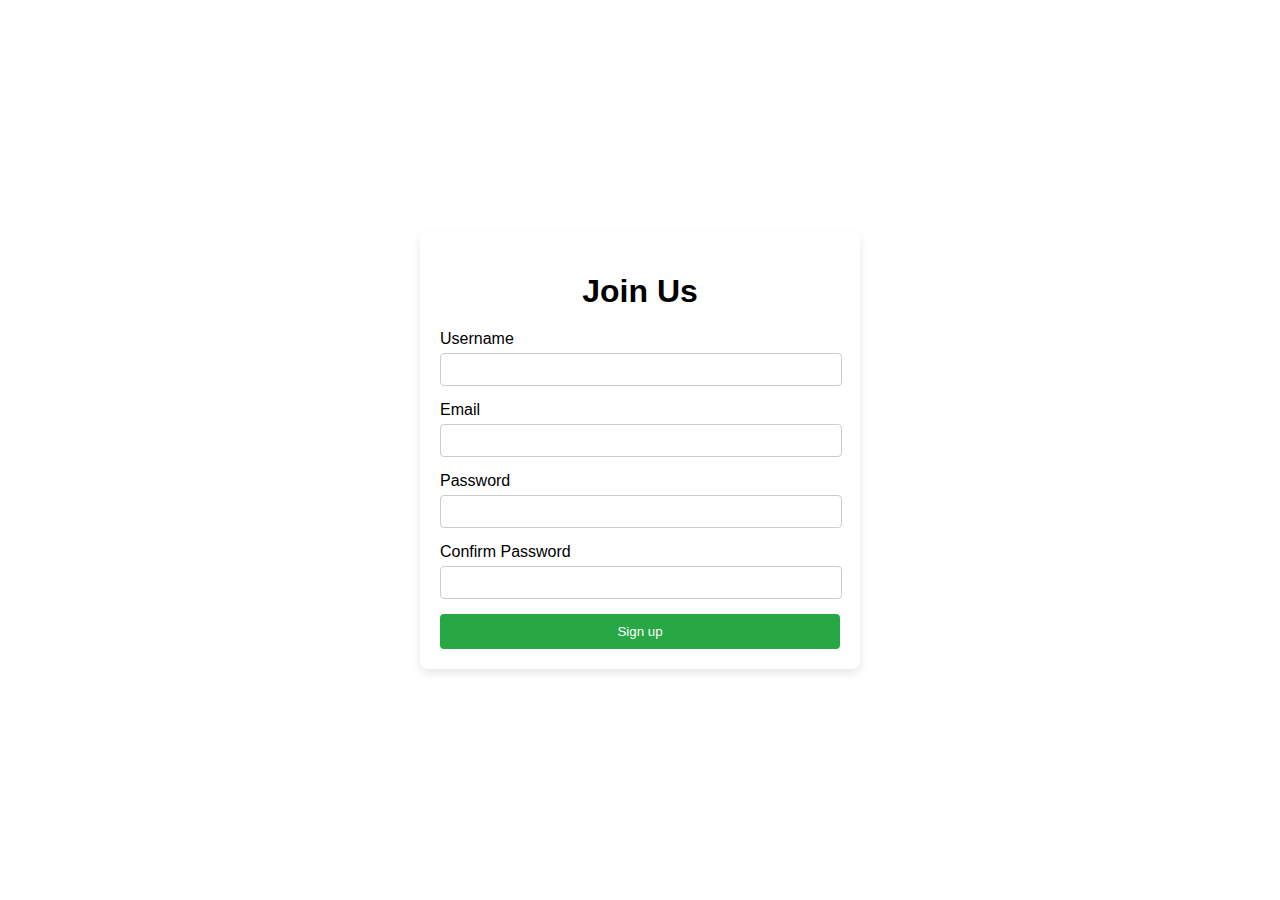
==== index.html @ 0e46e181 "Add files via upload" ====
<!DOCTYPE html>
<html lang="en">
<head>
    <meta charset="UTF-8">
    <meta name="viewport" content="width=device-width, initial-scale=1.0">
    <title>Signup Page</title>
    <style>
        body {
            font-family: Arial, sans-serif;
            background-image: url('game-background.jpg'); /* Replace with your game background image */
            background-size: cover;
            background-position: center;
            display: flex;
            justify-content: center;
            align-items: center;
            height: 100vh;
            margin: 0;
        }

        .container {
            background-color: rgba(255, 255, 255, 0.8); /* Semi-transparent background */
            padding: 20px;
            box-shadow: 0 4px 8px rgba(0, 0, 0, 0.1);
            border-radius: 8px;
            max-width: 400px;
            width: 100%;
            text-align: center;
        }

        h1 {
            margin-bottom: 20px;
        }

        form {
            display: flex;
            flex-direction: column;
        }

        label {
            margin-bottom: 5px;
            text-align: left;
        }

        input {
            margin-bottom: 15px;
            padding: 8px;
            border: 1px solid #ccc;
            border-radius: 4px;
            width: calc(100% - 16px);
        }

        button {
            padding: 10px;
            border: none;
            background-color: #28a745;
            color: white;
            border-radius: 4px;
            cursor: pointer;
        }

        button:hover {
            background-color: #218838;
        }
    </style>
</head>
<body>
    <div class="container">
        <h1>Join Us</h1>
        <form id="signup-form">
            <label for="username">Username</label>
            <input type="text" id="username" name="username" required>
            
            <label for="email">Email</label>
            <input type="email" id="email" name="email" required>
            
            <label for="password">Password</label>
            <input type="password" id="password" name="password" required>
            
            <label for="confirm-password">Confirm Password</label>
            <input type="password" id="confirm-password" name="confirm-password" required>
            
            <button type="submit">Sign up</button>
        </form>
    </div>
    <script>
        document.getElementById('signup-form').addEventListener('submit', function(event) {
            event.preventDefault();
            
            const username = document.getElementById('username').value;
            const email = document.getElementById('email').value;
            const password = document.getElementById('password').value;
            const confirmPassword = document.getElementById('confirm-password').value;
            
            if (password !== confirmPassword) {
                alert('Passwords do not match!');
                return;
            }
            
            // Example of sending data to the server
            console.log('Username:', username);
            console.log('Email:', email);
            console.log('Password:', password);
            
            alert('Signup successful!');
        });
    </script>
</body>
</html>
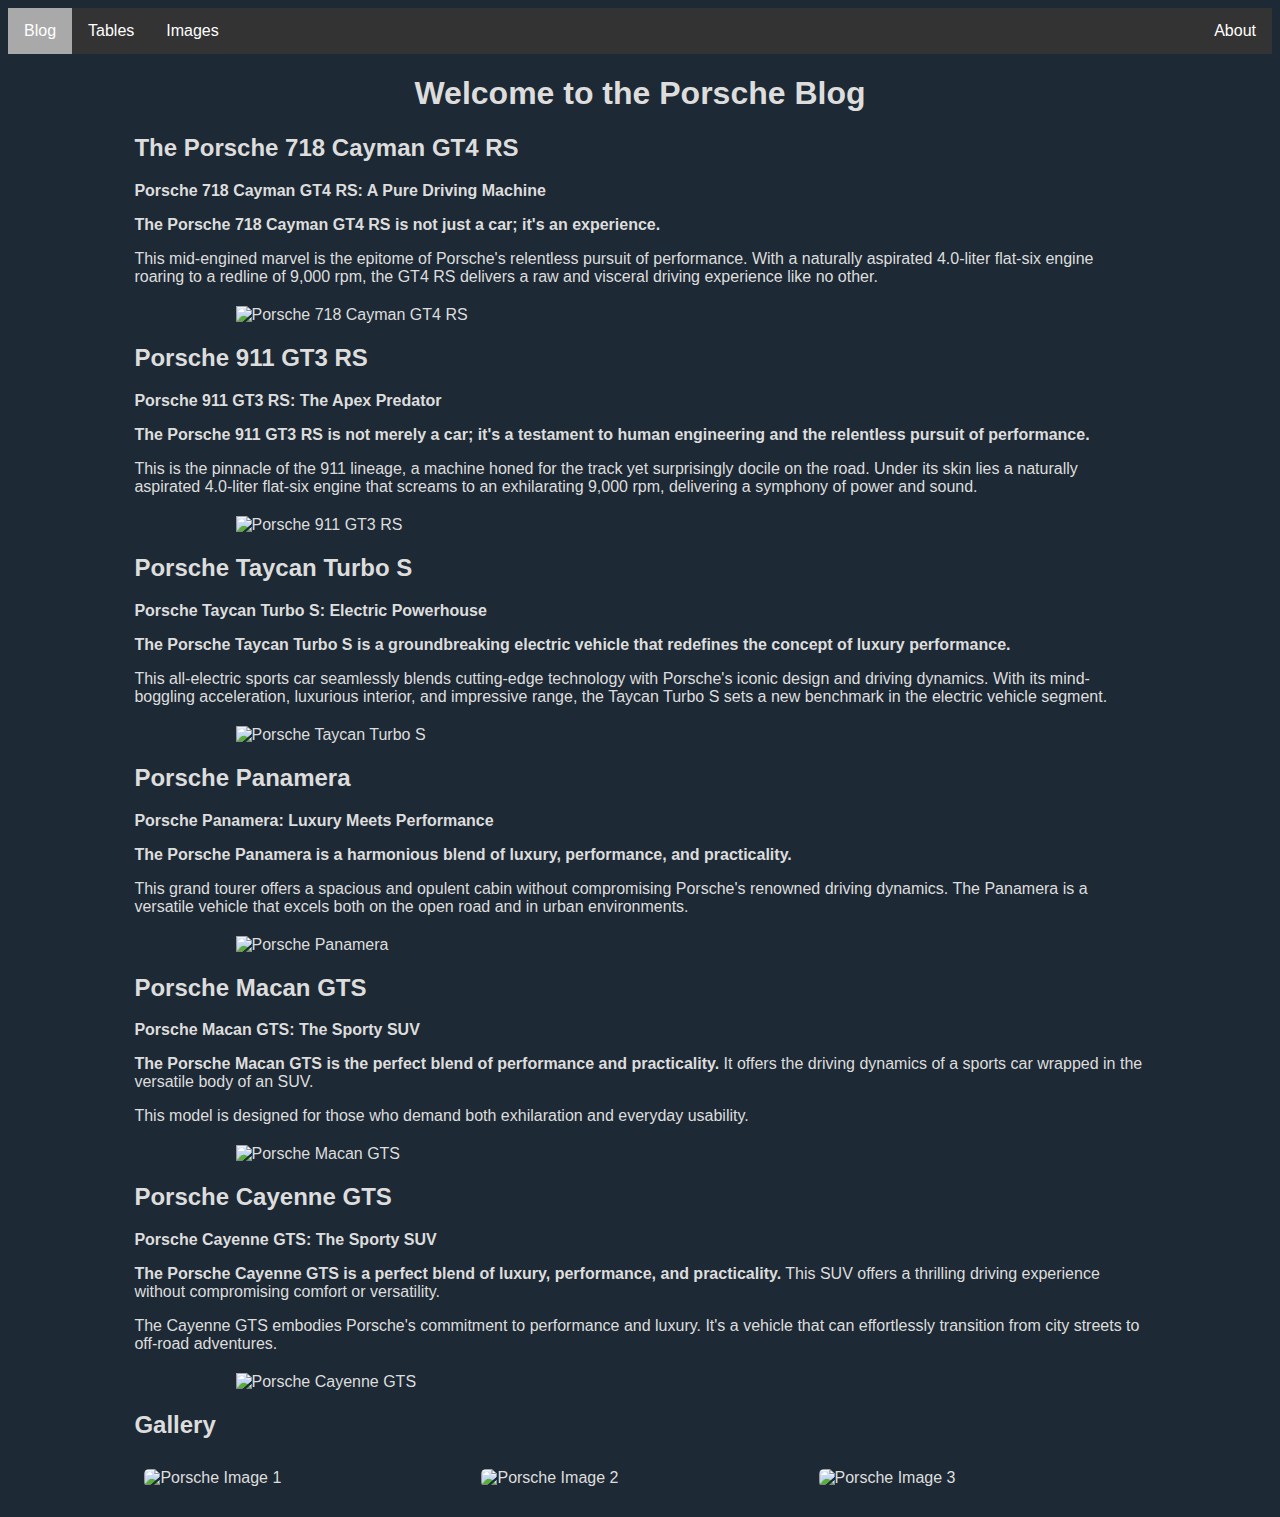
==== commit 3efd9997: "Add files via upload" ====
--- a/index.html
+++ b/index.html
@@ -1,108 +1,147 @@
 <!DOCTYPE html>
 <html lang="en">
 <head>
-    <meta charset="UTF-8">
     <meta name="viewport" content="width=device-width, initial-scale=1.0">
-    <title>Signup Page</title>
+    <title>Porsche Blog</title>
     <style>
         body {
+            background-color: #1d2a35 !important;
+            color: #ddd !important;
             font-family: Arial, sans-serif;
-            background-image: url('game-background.jpg'); /* Replace with your game background image */
-            background-size: cover;
-            background-position: center;
-            display: flex;
-            justify-content: center;
-            align-items: center;
-            height: 100vh;
+        }
+        ul {
+            list-style-type: none;
             margin: 0;
+            padding: 0;
+            overflow: hidden;
+            background-color: #333;
         }
-
-        .container {
-            background-color: rgba(255, 255, 255, 0.8); /* Semi-transparent background */
-            padding: 20px;
-            box-shadow: 0 4px 8px rgba(0, 0, 0, 0.1);
-            border-radius: 8px;
-            max-width: 400px;
-            width: 100%;
+        li {
+            float: left;
+        }
+        li a {
+            display: block;
+            color: white;
+            text-align: center;
+            padding: 14px 16px;
+            text-decoration: none;
+        }
+        .active {
+            background-color: darkgrey;
+        }
+        h1 {
             text-align: center;
         }
-
-        h1 {
-            margin-bottom: 20px;
+        .content {
+            width: 80%;
+            margin: 20px auto;
         }
-
-        form {
+        .gallery {
             display: flex;
-            flex-direction: column;
+            flex-wrap: wrap;
+            justify-content: space-around;
+            margin-top: 20px;
         }
-
-        label {
-            margin-bottom: 5px;
+        .gallery img {
+            margin: 10px;
+            width: calc(33.333% - 20px);
+            box-sizing: border-box;
+            border-radius: 5px;
+        }
+        @media (max-width: 800px) {
+            .gallery img {
+                width: calc(50% - 20px);
+            }
+        }
+        @media (max-width: 500px) {
+            .gallery img {
+                width: calc(100% - 20px);
+            }
+        }
+        table {
+            width: 80%;
+            margin: 20px auto;
+            border-collapse: collapse;
+        }
+        th, td {
+            padding: 12px;
             text-align: left;
+            border-bottom: 1px solid #ddd;
         }
-
-        input {
-            margin-bottom: 15px;
-            padding: 8px;
-            border: 1px solid #ccc;
-            border-radius: 4px;
-            width: calc(100% - 16px);
+        th {
+            background-color: #333;
+            color: white;
         }
-
-        button {
-            padding: 10px;
-            border: none;
-            background-color: #28a745;
-            color: white;
-            border-radius: 4px;
-            cursor: pointer;
-        }
-
-        button:hover {
-            background-color: #218838;
+        tr:hover {background-color: #575757;}
+        tr:nth-child(even) {background-color: #2c3e50;}
+        .centered-image {
+            display: block;
+            margin: 20px auto;
+            width: 80%;
+            max-width: 100%;
+            height: auto;
         }
     </style>
 </head>
 <body>
-    <div class="container">
-        <h1>Join Us</h1>
-        <form id="signup-form">
-            <label for="username">Username</label>
-            <input type="text" id="username" name="username" required>
-            
-            <label for="email">Email</label>
-            <input type="email" id="email" name="email" required>
-            
-            <label for="password">Password</label>
-            <input type="password" id="password" name="password" required>
-            
-            <label for="confirm-password">Confirm Password</label>
-            <input type="password" id="confirm-password" name="confirm-password" required>
-            
-            <button type="submit">Sign up</button>
-        </form>
+    <ul>
+        <li><a class="active" href="index.html">Blog</a></li>
+        <li><a href="tables.html">Tables</a></li>
+        <li><a href="img.html">Images</a></li>
+        <li style="float: right;"><a>About</a></li>
+    </ul>
+    <h1>Welcome to the Porsche Blog</h1>
+    <div class="content">
+        <section>
+            <h2>The Porsche 718 Cayman GT4 RS</h2>
+            <p><b>Porsche 718 Cayman GT4 RS: A Pure Driving Machine</b><p>
+			<p><b>The Porsche 718 Cayman GT4 RS is not just a car; it's an experience.</b></p>
+			<p>This mid-engined marvel is the epitome of Porsche's relentless pursuit of performance. With a naturally aspirated 4.0-liter flat-six engine roaring to a redline of 9,000 rpm, the GT4 RS delivers a raw and visceral driving experience like no other.</p>
+            <img src="https://shorturl.at/XUVkQ" alt="Porsche 718 Cayman GT4 RS" class="centered-image">
+        </section>
+        <section>
+            <h2>Porsche 911 GT3 RS</h2>
+            <p><b>Porsche 911 GT3 RS: The Apex Predator</b>
+			<p><b>The Porsche 911 GT3 RS is not merely a car; it's a testament to human engineering and the relentless pursuit of performance.</b></p>
+			<p>This is the pinnacle of the 911 lineage, a machine honed for the track yet surprisingly docile on the road. Under its skin lies a naturally aspirated 4.0-liter flat-six engine that screams to an exhilarating 9,000 rpm, delivering a symphony of power and sound.</p>
+            <img src="https://shorturl.at/sQfiI" alt="Porsche 911 GT3 RS" class="centered-image">
+        </section>
+        <section>
+            <h2>Porsche Taycan Turbo S</h2>
+            <p><b>Porsche Taycan Turbo S: Electric Powerhouse</b></p>
+			<p><b>The Porsche Taycan Turbo S is a groundbreaking electric vehicle that redefines the concept of luxury performance.</b></p>
+			<p>This all-electric sports car seamlessly blends cutting-edge technology with Porsche's iconic design and driving dynamics. With its mind-boggling acceleration, luxurious interior, and impressive range, the Taycan Turbo S sets a new benchmark in the electric vehicle segment.</p>
+            <img src="https://t.ly/Pqm1i" alt="Porsche Taycan Turbo S" class="centered-image">
+        </section>
+        <section>
+            <h2>Porsche Panamera</h2>
+            <p><b>Porsche Panamera: Luxury Meets Performance</b></p>
+			<p><b>The Porsche Panamera is a harmonious blend of luxury, performance, and practicality.</b></p>
+			<p>This grand tourer offers a spacious and opulent cabin without compromising Porsche's renowned driving dynamics. The Panamera is a versatile vehicle that excels both on the open road and in urban environments.</p>
+            <img src="https://t.ly/tOmFP" alt="Porsche Panamera" class="centered-image">
+        </section>
+        <section>
+            <h2>Porsche Macan GTS</h2>
+            <p><b>Porsche Macan GTS: The Sporty SUV</b></p>
+			<p><b>The Porsche Macan GTS is the perfect blend of performance and practicality.</b> It offers the driving dynamics of a sports car wrapped in the versatile body of an SUV.</p>
+			<p>This model is designed for those who demand both exhilaration and everyday usability.</p>
+            <img src="https://t.ly/zu-RQ" alt="Porsche Macan GTS" class="centered-image">
+        </section>
+        <section>
+            <h2>Porsche Cayenne GTS</h2>
+            <p><b>Porsche Cayenne GTS: The Sporty SUV</b></p>
+			<p><b>The Porsche Cayenne GTS is a perfect blend of luxury, performance, and practicality.</b> This SUV offers a thrilling driving experience without compromising comfort or versatility.</p>
+			<p>The Cayenne GTS embodies Porsche's commitment to performance and luxury. It's a vehicle that can effortlessly transition from city streets to off-road adventures.</p>
+            <img src="https://t.ly/IULFO" alt="Porsche Cayenne GTS" class="centered-image">
+        </section>
+        <section>
+            <h2>Gallery</h2>
+            <div class="gallery">
+                <img src="https://car-images.bauersecure.com/wp-images/153951/1056x594/gt3rs_020.jpg" alt="Porsche Image 1">
+                <img src="https://t.ly/g64Ug" alt="Porsche Image 2">
+                <img src="https://t.ly/UOaBU" alt="Porsche Image 3">
+            </div>
+        </section>
     </div>
-    <script>
-        document.getElementById('signup-form').addEventListener('submit', function(event) {
-            event.preventDefault();
-            
-            const username = document.getElementById('username').value;
-            const email = document.getElementById('email').value;
-            const password = document.getElementById('password').value;
-            const confirmPassword = document.getElementById('confirm-password').value;
-            
-            if (password !== confirmPassword) {
-                alert('Passwords do not match!');
-                return;
-            }
-            
-            // Example of sending data to the server
-            console.log('Username:', username);
-            console.log('Email:', email);
-            console.log('Password:', password);
-            
-            alert('Signup successful!');
-        });
-    </script>
 </body>
 </html>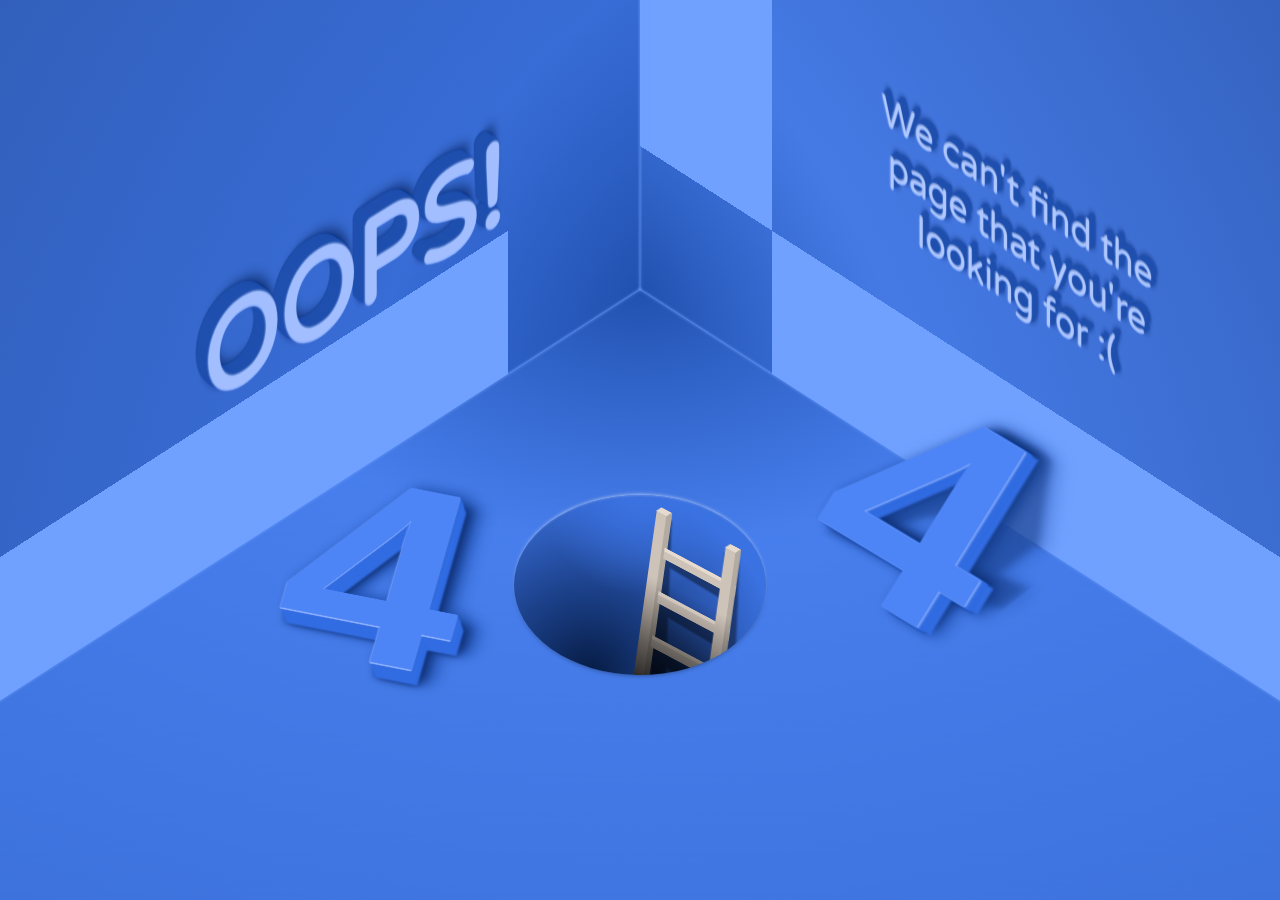
==== commit 6754a84c: "Add files via upload" ====
--- a/index.html
+++ b/index.html
@@ -1,147 +1,30 @@
-<!DOCTYPE html>
-<html lang="en">
-<head>
-    <meta name="viewport" content="width=device-width, initial-scale=1.0">
-    <title>Porsche Blog</title>
-    <style>
-        body {
-            background-color: #1d2a35 !important;
-            color: #ddd !important;
-            font-family: Arial, sans-serif;
-        }
-        ul {
-            list-style-type: none;
-            margin: 0;
-            padding: 0;
-            overflow: hidden;
-            background-color: #333;
-        }
-        li {
-            float: left;
-        }
-        li a {
-            display: block;
-            color: white;
-            text-align: center;
-            padding: 14px 16px;
-            text-decoration: none;
-        }
-        .active {
-            background-color: darkgrey;
-        }
-        h1 {
-            text-align: center;
-        }
-        .content {
-            width: 80%;
-            margin: 20px auto;
-        }
-        .gallery {
-            display: flex;
-            flex-wrap: wrap;
-            justify-content: space-around;
-            margin-top: 20px;
-        }
-        .gallery img {
-            margin: 10px;
-            width: calc(33.333% - 20px);
-            box-sizing: border-box;
-            border-radius: 5px;
-        }
-        @media (max-width: 800px) {
-            .gallery img {
-                width: calc(50% - 20px);
-            }
-        }
-        @media (max-width: 500px) {
-            .gallery img {
-                width: calc(100% - 20px);
-            }
-        }
-        table {
-            width: 80%;
-            margin: 20px auto;
-            border-collapse: collapse;
-        }
-        th, td {
-            padding: 12px;
-            text-align: left;
-            border-bottom: 1px solid #ddd;
-        }
-        th {
-            background-color: #333;
-            color: white;
-        }
-        tr:hover {background-color: #575757;}
-        tr:nth-child(even) {background-color: #2c3e50;}
-        .centered-image {
-            display: block;
-            margin: 20px auto;
-            width: 80%;
-            max-width: 100%;
-            height: auto;
-        }
-    </style>
-</head>
-<body>
-    <ul>
-        <li><a class="active" href="index.html">Blog</a></li>
-        <li><a href="tables.html">Tables</a></li>
-        <li><a href="img.html">Images</a></li>
-        <li style="float: right;"><a>About</a></li>
-    </ul>
-    <h1>Welcome to the Porsche Blog</h1>
-    <div class="content">
-        <section>
-            <h2>The Porsche 718 Cayman GT4 RS</h2>
-            <p><b>Porsche 718 Cayman GT4 RS: A Pure Driving Machine</b><p>
-			<p><b>The Porsche 718 Cayman GT4 RS is not just a car; it's an experience.</b></p>
-			<p>This mid-engined marvel is the epitome of Porsche's relentless pursuit of performance. With a naturally aspirated 4.0-liter flat-six engine roaring to a redline of 9,000 rpm, the GT4 RS delivers a raw and visceral driving experience like no other.</p>
-            <img src="https://shorturl.at/XUVkQ" alt="Porsche 718 Cayman GT4 RS" class="centered-image">
-        </section>
-        <section>
-            <h2>Porsche 911 GT3 RS</h2>
-            <p><b>Porsche 911 GT3 RS: The Apex Predator</b>
-			<p><b>The Porsche 911 GT3 RS is not merely a car; it's a testament to human engineering and the relentless pursuit of performance.</b></p>
-			<p>This is the pinnacle of the 911 lineage, a machine honed for the track yet surprisingly docile on the road. Under its skin lies a naturally aspirated 4.0-liter flat-six engine that screams to an exhilarating 9,000 rpm, delivering a symphony of power and sound.</p>
-            <img src="https://shorturl.at/sQfiI" alt="Porsche 911 GT3 RS" class="centered-image">
-        </section>
-        <section>
-            <h2>Porsche Taycan Turbo S</h2>
-            <p><b>Porsche Taycan Turbo S: Electric Powerhouse</b></p>
-			<p><b>The Porsche Taycan Turbo S is a groundbreaking electric vehicle that redefines the concept of luxury performance.</b></p>
-			<p>This all-electric sports car seamlessly blends cutting-edge technology with Porsche's iconic design and driving dynamics. With its mind-boggling acceleration, luxurious interior, and impressive range, the Taycan Turbo S sets a new benchmark in the electric vehicle segment.</p>
-            <img src="https://t.ly/Pqm1i" alt="Porsche Taycan Turbo S" class="centered-image">
-        </section>
-        <section>
-            <h2>Porsche Panamera</h2>
-            <p><b>Porsche Panamera: Luxury Meets Performance</b></p>
-			<p><b>The Porsche Panamera is a harmonious blend of luxury, performance, and practicality.</b></p>
-			<p>This grand tourer offers a spacious and opulent cabin without compromising Porsche's renowned driving dynamics. The Panamera is a versatile vehicle that excels both on the open road and in urban environments.</p>
-            <img src="https://t.ly/tOmFP" alt="Porsche Panamera" class="centered-image">
-        </section>
-        <section>
-            <h2>Porsche Macan GTS</h2>
-            <p><b>Porsche Macan GTS: The Sporty SUV</b></p>
-			<p><b>The Porsche Macan GTS is the perfect blend of performance and practicality.</b> It offers the driving dynamics of a sports car wrapped in the versatile body of an SUV.</p>
-			<p>This model is designed for those who demand both exhilaration and everyday usability.</p>
-            <img src="https://t.ly/zu-RQ" alt="Porsche Macan GTS" class="centered-image">
-        </section>
-        <section>
-            <h2>Porsche Cayenne GTS</h2>
-            <p><b>Porsche Cayenne GTS: The Sporty SUV</b></p>
-			<p><b>The Porsche Cayenne GTS is a perfect blend of luxury, performance, and practicality.</b> This SUV offers a thrilling driving experience without compromising comfort or versatility.</p>
-			<p>The Cayenne GTS embodies Porsche's commitment to performance and luxury. It's a vehicle that can effortlessly transition from city streets to off-road adventures.</p>
-            <img src="https://t.ly/IULFO" alt="Porsche Cayenne GTS" class="centered-image">
-        </section>
-        <section>
-            <h2>Gallery</h2>
-            <div class="gallery">
-                <img src="https://car-images.bauersecure.com/wp-images/153951/1056x594/gt3rs_020.jpg" alt="Porsche Image 1">
-                <img src="https://t.ly/g64Ug" alt="Porsche Image 2">
-                <img src="https://t.ly/UOaBU" alt="Porsche Image 3">
-            </div>
-        </section>
-    </div>
-</body>
+<!DOCTYPE html>
+<html lang="en">
+<head>
+    <meta charset="UTF-8">
+    <meta name="viewport" content="width=device-width, initial-scale=1.0">
+    <link rel="stylesheet" href="style.css">
+    <title>404!</title>
+</head>
+<body>
+    <div class="room">
+        <div class="cuboid">
+            <div class="side"></div>
+            <div class="side"></div>
+            <div class="side"></div>
+        </div>
+        <div class="oops">
+            <h2>OOPS!</h2>
+            <p>We can't find the page that you're looking for :(</p>
+        </div>
+        <div class="center-line">
+            <div class="hole">
+                <div class="ladder-shadow"></div>
+                <div class="ladder"></div>
+            </div>
+            <div class="four">4</div>
+            <div class="four">4</div>
+        </div>
+    </div>
+</body>
 </html>--- a/style.css
+++ b/style.css
@@ -0,0 +1,285 @@
+/* author: https://codepen.io/josetxu/pen/NWmjaja
+Josetxu */
+@import url('https://fonts.googleapis.com/css2?family=Varela+Round&display=swap');
+	
+:root {
+    --c0: #71a1ff;
+    --c1: #4d85f6;
+    --c2: #3b72e2;
+    --c3: #336de2;
+    --c4: #2151af;
+    --c5: #244483;
+    --c6: #103071;
+    --clr: 1; /* change color from 1 to 12 */
+	--hue: calc(30deg - (30deg * var(--clr))); 
+}
+
+body {
+	margin: 0;
+	padding: 0;
+	width: 100vw;
+	height: 100vh;
+	overflow: hidden;
+	display: flex;
+	align-items: center;
+	justify-content: center;
+    perspective: 1000vmin;
+    font-family: 'Varela Round', Arial, Helvetica, serif;
+	background: var(--c0);
+}
+
+body * {
+    transform-style: preserve-3d;
+}
+
+
+.cuboid {
+    --size: 250;
+    --height: var(--size);
+    --width: var(--size);
+    --depth: var(--size);
+    height: calc(var(--size) * 1vmin);
+    width: calc(var(--size) * 1vmin);
+    position: absolute;
+    transform: rotateX(50deg) rotate(45deg);
+    pointer-events: none;
+}
+
+.cuboid .side {
+	position: absolute;
+	top: 50%;
+	left: 50%;
+	height: 100%;
+	width: 100%;
+	border-radius: 2px;
+    box-shadow: 0vmin 0vmin 0.5vmin 0 var(--c0) inset, 0 0 5vmin 0 var(--c0);
+}
+
+.cuboid .side:nth-of-type(1) {
+	transform: translate3d(-50%, -50%, calc(var(--size) * -0.5vmin)) rotateY(180deg);
+	background: radial-gradient(circle at 100% 0%, var(--c4), #fff0 45vmin),radial-gradient(circle at 100% 0%, var(--c1), var(--c4));
+}
+ 
+.cuboid .side:nth-of-type(2) {
+	width: calc(var(--size) * 1vmin);
+	transform: translate(-50%, -50%) rotateY(-90deg) translate3d(0, 0, calc(var(--size) * 0.5vmin));
+	background: radial-gradient(circle at 0% 0%, var(--c4), #fff0 45vmin),radial-gradient(circle at 0% 0%, var(--c2), var(--c5));
+}
+
+.cuboid .side:nth-of-type(3) {
+	height: calc(var(--size) * 1vmin);
+	transform: translate(-50%, -50%) rotateX(90deg) translate3d(0, 0, calc(var(--size) * 0.5vmin));
+	background: radial-gradient(circle at 0% 0%, var(--c4), #fff0 45vmin), radial-gradient(circle at 0% 0%, var(--c1), var(--c6));
+}
+
+
+.room {
+	width: 100vw;
+    height: 100vh;
+    display: flex;
+    align-items: center;
+    justify-content: center;
+    overflow: hidden;
+    filter: hue-rotate(var(--hue));
+}
+
+
+.oops {
+    width: 100%;
+    text-align: center;
+    font-size: 2.25vmin;
+    transform: rotateX(21deg);
+    transform-origin: 100% 50%;
+    top: 10%;
+    position: absolute;
+    left: 0;
+}
+
+.oops h2 {
+    color: #fff2;
+    float: left;
+    transform-origin: 100% 50%;
+    transform: rotateY(-60deg) scaleX(1.5);
+    margin: -5vmin 0 0 -5vmin;
+    font-size: 14vmin;
+    width: 50%;
+    text-shadow: 0px 2px 1px #94B5FF, -1px 1px 2px #94b5ff80, -1px -1px 2px var(--c4), -2px -2px 2px var(--c4), -3px -3px 2px var(--c4), -4px -4px 2px var(--c4), -5px -5px 2px var(--c4), -6px -6px 2px var(--c4), -7px -7px 2px var(--c4), -8px -8px 2px var(--c4), -9px -9px 2px var(--c4), -10px -10px 2px var(--c4), -11px -11px 2px var(--c4), -12px -12px 2px var(--c4), -13px -13px 2px var(--c4), -14px -14px 2px var(--c4), -15px -15px 2px var(--c4), -16px -16px 2px var(--c4), -16px -16px 2px var(--c6), -10px -10px 8px var(--c6), -6px -15px 13px var(--c6);
+}
+
+.oops p {
+    float: right;
+    color: #fff4;
+    transform-origin: 0% 50%;
+    transform: rotateY(60deg) scaleX(1.5);
+    margin-top: -4vmin;
+    margin-right: -2vmin;
+    font-size: 5vmin;
+    max-width: 50vmin;
+    width: 50%;
+    text-shadow: 0px 2px 1px #94B5FF, -1px 1px 2px #94b5ff80, 1px -1px 2px var(--c4), 2px -2px 2px var(--c4), 3px -3px 2px var(--c4), 4px -4px 2px var(--c4), 5px -5px 2px var(--c4), 6px -6px 2px var(--c4), 7px -7px 2px var(--c4), 8px -8px 2px var(--c4), 6px -6px 7px var(--c6), 6px -6px 7px var(--c6);
+}
+
+
+.center-line {
+    width: 100%;
+    display: flex;
+    align-items: center;
+    justify-content: center;
+    flex-direction: column;
+}
+
+
+.hole {
+    width: 28vmin;
+    height: 20vmin;
+    background: 
+        radial-gradient(circle at 50% 0%, var(--c2), #fff0 45%), 
+        radial-gradient(circle at 30% 100%, #061b43, #fff0 77%), 
+        radial-gradient(circle at 20% 100%, var(--c3), var(--c2), var(--c2));
+    border-radius: 100%;
+    box-shadow: 0 -2px 4px -2px #fffc, 0 2px 3px -3px #fffc inset, 0 2px 6px -4px #000;
+    overflow: hidden;
+    position: relative;
+    margin-top: 30vmin;
+}
+
+
+.ladder,
+.ladder-shadow {
+    --shadow: #0008;
+    background: 
+        linear-gradient(180deg, #fff0 33%, var(--shadow), #000), 
+        linear-gradient(90deg, #cec3b9 0 1.2vmin, #b3aba2 0 1.5vmin, #fff0 0 100%), 
+        linear-gradient(90deg, #cec3b9 0 1.2vmin, #b3aba2 0 1.75vmin, #fff0 0 calc(100% - 1.75vmin)), 
+        repeating-linear-gradient(0deg, #cec3b9 0 1.2vmin, #e7dbcf 0 1.75vmin, #fff0 0 6.75vmin), 
+        linear-gradient(90deg, #cec3b9 0 1.2vmin, #b3aba2 0 1.75vmin, #fff0 0 calc(100% - 1.75vmin));
+    width: 10vmin;
+    height: 30vmin;
+    margin-left: 14vmin;
+    position: absolute;
+    top: 0vmin;
+    transform: rotate3d(4, 1, 1, 45deg) skew(0deg, 20deg);
+    background-position: 0 0, 0 0, 8.25vmin 0, 0 -3.25vmin, 0 0;
+    background-size: 100% 100%;
+    background-repeat: no-repeat;
+}
+
+.ladder-shadow {
+    filter: invert(1) blur(1px) opacity(0.4) contrast(5);
+    transform: rotate3d(2, 1, 1, 45deg) rotate(-10deg) translate(1.15vmin, 1.9vmin) skew(0deg, 20deg);
+    --shadow: #0000;
+}
+
+.ladder:before, 
+.ladder:after {
+    content: "";
+    position: absolute;
+    background: linear-gradient(210deg, #fff0 0.4vmin, #e7dbcf calc(0.35vmin + 1px) 1.45vmin, #b3aba2 calc(1.4vmin + 1px) 100%);
+    width: 0.85vmin;
+    height: 1.75vmin;
+    transform-origin: 0 1%;
+    transform: rotate(-90deg);
+    top: 1px;
+}
+
+.ladder:after {
+    left: 8.25vmin;
+}
+
+
+.four {
+    font-size: 45vmin;
+    font-weight: bold;
+    font-family: Arial, Helvetica, serif;
+    position: absolute;
+    margin-left: -58vmin;
+    margin-top: 27vmin;
+    transform: rotate(22deg) scale(0.8, 0.85) rotateX(40deg) rotateY(-10deg) rotateZ(-5deg);
+    text-shadow: 0px 2px 1px #94b5ff, -1px 1px 2px #94b5ff80, 1px 2px 2px var(--c3), 2px 4px 2px var(--c3), 4px 6px 2px var(--c3), 5px 8px 2px var(--c3), 6px 10px 2px var(--c3), 7px 12px 2px var(--c3), 8px 14px 2px var(--c3), 9px 16px 2px var(--c3), 10px 18px 2px var(--c3), 11px 20px 3px var(--c3), 12px 22px 3px var(--c3), 13px 22px 10px var(--c6), 18px 14px 15px var(--c6);
+    color: var(--c1);
+    filter: drop-shadow(10px -4px 10px var(--c4));
+}
+
+.four + .four {
+    margin-left: 43vmin;
+    margin-top: 15vmin;
+    transform: scale(0.95, 0.75) rotateX(5deg) rotateY(35deg) rotateZ(30deg) translateZ(18vmin);
+    text-shadow: 1px 0px 2px #94b5ff, 3px 0px 2px #94b5ff80, 1px 0px 0px var(--c3), 2px 0px 2px var(--c3), 4px 0px 2px var(--c3), 5px 0px 2px var(--c3), 6px 0px 2px var(--c3), 7px 0px 2px var(--c3), 8px 0px 2px var(--c3), 9px 0px 2px var(--c3), 10px 0px 2px var(--c3), 11px 0px 3px var(--c3), 12px 0px 3px var(--c3), 20px 0px 3px var(--c3), 13px 0px 5px var(--c6), 18px -6px 15px var(--c6);
+}
+
+.four + .four:before,
+.four + .four:after {
+    content: "4";
+    color: var(--c6);
+    position: absolute;
+    transform-origin: 60% 0%;
+    transform: rotateX(27deg) rotate(-20deg) translate(-0.5vmin, 0.5vmin) skew(0deg, 20deg);
+    transform-style: preserve-3d;
+    text-shadow: none;
+    z-index: -1;
+    clip-path: polygon(0 0, 100% 0, 100% 50%, 0 46%, 0 0);
+    filter: blur(5px);
+    opacity: 0.4;
+}
+
+.four + .four:after {
+    transform-origin: 50% 100%;
+    transform: rotatex(12deg) rotate(-13deg) translate(-27.5vmin, -5.5vmin) skew(-32deg, 6deg) scaleX(1.1);
+    clip-path: polygon(0 39.75%, 100% 49.25%, 100% 100%, 0 100%, 0 50%);
+}
+
+
+.btn {
+    position: absolute;
+    bottom: -15vmin;
+    transform-origin: 50% 0%;
+    transform: rotateX(15deg);
+}
+
+.btn a {
+    border-radius: 0.2vmin;
+    padding: 1.5vmin 2.5vmin;
+    background: #528cff;
+    text-decoration: none;
+    color: #fff9;
+    top: 0;
+    font-size: 3vmin;
+    text-shadow: 0px -2px 2px var(--c0), 0px 1px 3px var(--c6);
+    position: relative;
+    transition: all 0.25s linear 0s;
+    box-shadow: 1px 0px 1px #94b5ff, 0px 2px 2px #94b5ff80, 0px 1px 2px var(--c3), 0px 4px 2px var(--c3), 0px 6px 2px var(--c3), 0px 8px 2px var(--c3), 0px 10px 2px var(--c3), 0px 12px 2px var(--c3), 0px 14px 2px var(--c3), 0px 16px 2px var(--c3), 0px 18px 2px var(--c3), 0px 20px 3px var(--c3), 2px 22px 3px var(--c3), 0px 23px 3px var(--c6), 0px 3px 15px var(--c6);
+}
+
+.btn a:hover {
+    top: 16px;
+    color: var(--c6);
+    box-shadow: 1px 0px 1px #94b5ff, 0px 2px 2px #94b5ff80, 0px 1px 2px var(--c3), 0px 1px 2px var(--c3), 0px 2px 2px var(--c3), 0px 2px 2px var(--c3), 0px 2px 2px var(--c3), 0px 2px 2px var(--c3), 0px 2px 3px var(--c3), 0px 2px 3px var(--c3), 0px 2px 2px var(--c3), 0px 2px 3px var(--c3), 2px 2px 3px var(--c3), 0px 4px 3px var(--c6), 2px 5px 6px var(--c6);
+}
+
+.btn::after {
+    content: "";
+    position: absolute;
+    background: var(--c4);
+    width: 100%;
+    height: 300%;
+    left: 0;
+    top: 0;
+    transform: translateZ(-2vmin) skew(-10deg, 0deg) translateY(-4.5vmin) translateX(1vmin);
+    filter: blur(5px);
+    transition: all 0.5s ease 0s;
+    opacity: 0.35;
+}
+
+.btn:hover::after {
+    background: #0000;
+    width: 100%;
+    height: 20%;
+    left: 0;
+    top: 0;
+    transform: translateZ(-2vmin) skew(-0deg, 0deg) translateY(0vmin) translateX(0vmin);
+}
+
+
+@media screen and (orientation: portrait) {
+    .oops p { line-height: 10vmin; font-size: 6.5vmin; }
+}